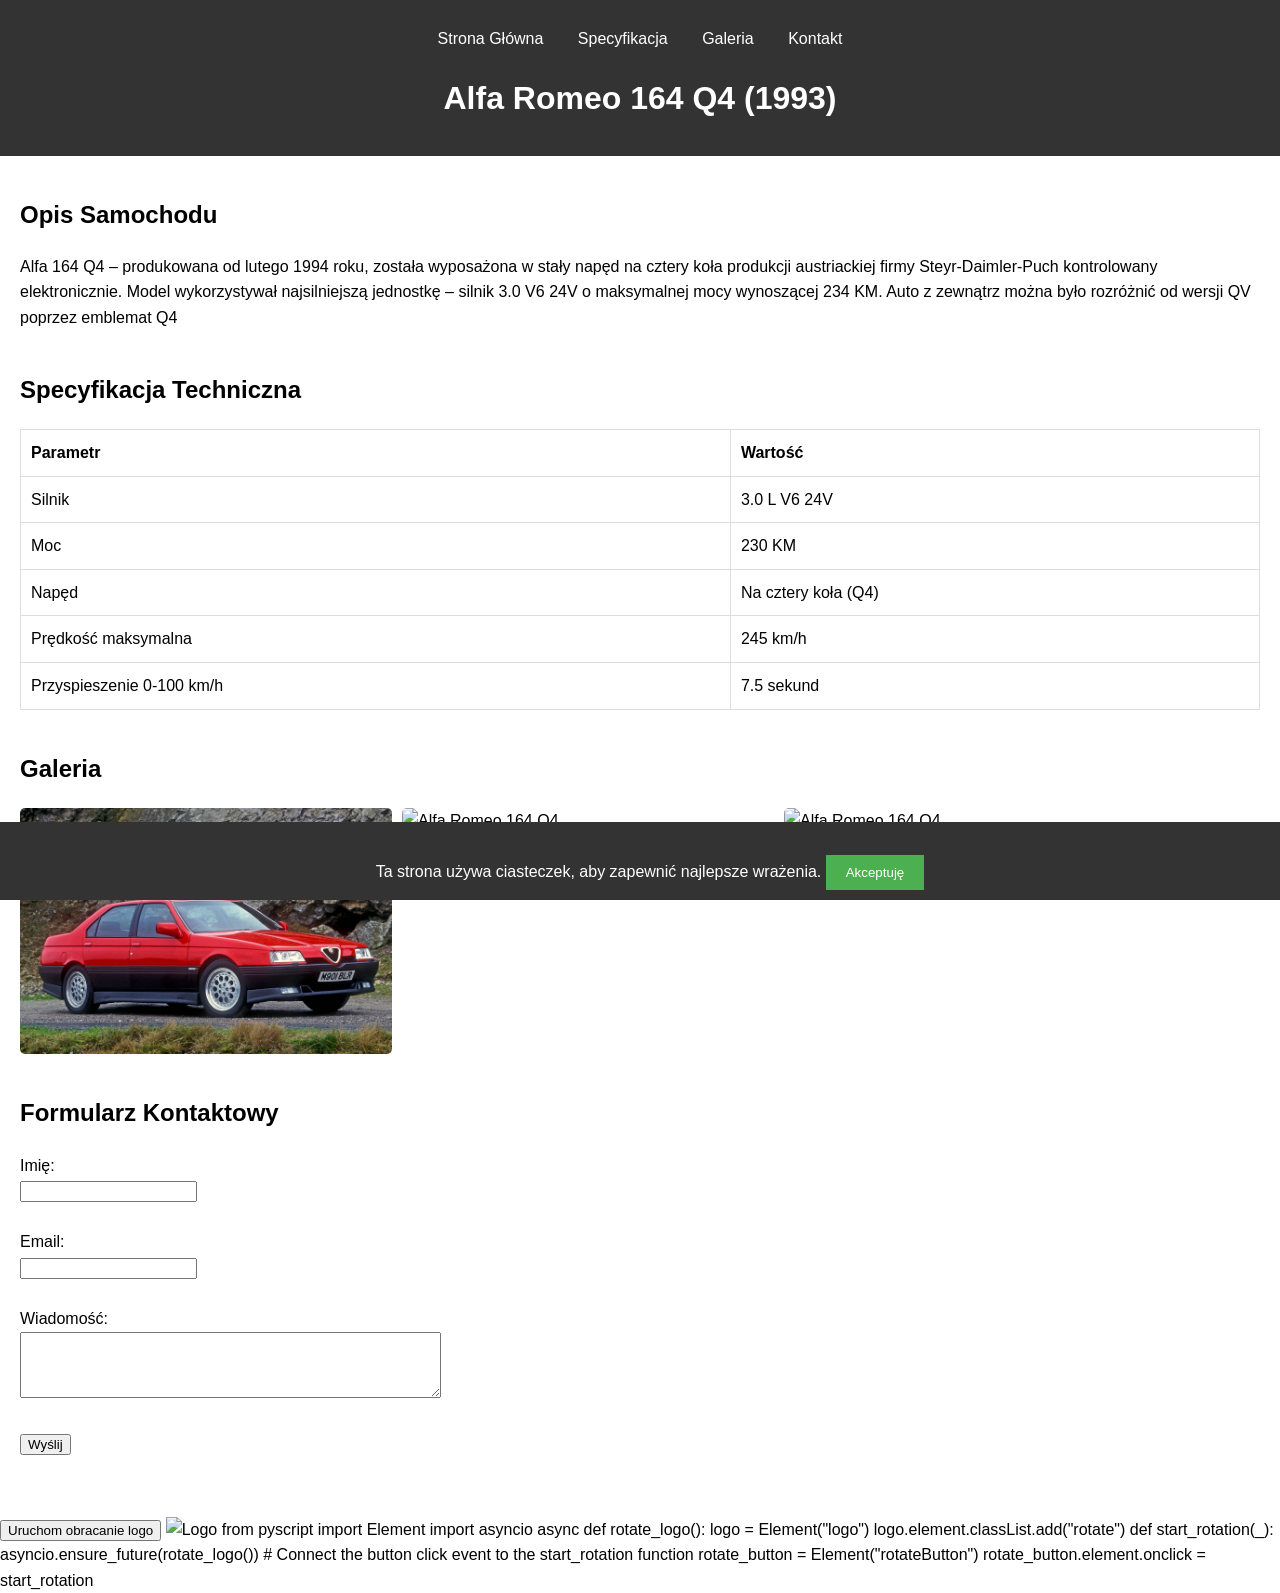
==== index.html @ 93567e5d "Update index.html" ====
<!DOCTYPE html>
<html lang="pl">
<head>
    <meta charset="UTF-8">
    <meta name="viewport" content="width=device-width, initial-scale=1.0">
    <title>Alfa Romeo 164 Q4 (1993)</title>
    <link rel="stylesheet" href="css/style.css">
    <link rel="icon" href="logo.ico" type="image/x-icon">
    <link rel="stylesheet" href="https://pyscript.net/latest/pyscript.css" />
    <script defer src="https://pyscript.net/latest/pyscript.js"></script>
    <style>
        /* Custom Cursor */
        body {
            cursor: url('path/to/your/cursor.cur'), auto;
        }

        /* Image Highlighting */
        .gallery img {
            transition: transform 0.3s ease, box-shadow 0.3s ease;
        }

        .gallery img:hover {
            transform: scale(1.05);
            box-shadow: 0 4px 8px rgba(0, 0, 0, 0.3);
        }
        /* Rotating Logo */
        .rotate {
            animation: spin 2s linear infinite;
        }
        @keyframes spin {
            from {
                transform: rotate(0deg);
            }
            to {
                transform: rotate(360deg);
            }
        }

        /* Styling for the logo */
        #logo {
            width: 100px;
            height: 100px;
            transition: transform 0.3s;
        }
    </style>
</head>
<body>
    <header>
        <nav>
            <ul class="menu">
                <li><a href="#home">Strona Główna</a></li>
                <li><a href="#specs">Specyfikacja</a></li>
                <li><a href="#gallery">Galeria</a></li>
                <li><a href="#contact">Kontakt</a></li>
            </ul>
        </nav>
        <h1>Alfa Romeo 164 Q4 (1993)</h1>
    </header>

    <audio id="background-audio" loop>
        <source src="silnik.mp3" type="audio/mpeg">
        Your browser does not support the audio element.
    </audio>

    <script>
        function acceptCookieConsent() {
            document.getElementById("cookieConsent").style.display = "none";
            localStorage.setItem("cookieConsent", "true");
        }

        if (localStorage.getItem("cookieConsent") === "true") {
            document.getElementById("cookieConsent").style.display = "none";
        }

        window.onload = function() {
            var audio = document.getElementById('background-audio');
            audio.play();
        }
    </script>

    <main>
        <section id="home">
            <h2>Opis Samochodu</h2>
            <p>Alfa 164 Q4 – produkowana od lutego 1994 roku, została wyposażona w stały napęd na cztery koła produkcji austriackiej firmy Steyr-Daimler-Puch kontrolowany elektronicznie. Model wykorzystywał najsilniejszą jednostkę – silnik 3.0 V6 24V o maksymalnej mocy wynoszącej 234 KM. Auto z zewnątrz można było rozróżnić od wersji QV poprzez emblemat Q4</p>
        </section>

        <section id="specs">
            <h2>Specyfikacja Techniczna</h2>
            <table>
                <tr>
                    <th>Parametr</th>
                    <th>Wartość</th>
                </tr>
                <tr>
                    <td>Silnik</td>
                    <td>3.0 L V6 24V</td>
                </tr>
                <tr>
                    <td>Moc</td>
                    <td>230 KM</td>
                </tr>
                <tr>
                    <td>Napęd</td>
                    <td>Na cztery koła (Q4)</td>
                </tr>
                <tr>
                    <td>Prędkość maksymalna</td>
                    <td>245 km/h</td>
                </tr>
                <tr>
                    <td>Przyspieszenie 0-100 km/h</td>
                    <td>7.5 sekund</td>
                </tr>
            </table>
        </section>

        <section id="gallery">
            <h2>Galeria</h2>
            <div class="gallery">
                <img src="alfa1.jpg" alt="Alfa Romeo 164 Q4">
                <img src="alfa2.jpg" alt="Alfa Romeo 164 Q4">
                <img src="alfa3.jpg" alt="Alfa Romeo 164 Q4">
            </div>
        </section>

        <section id="contact">
            <h2>Formularz Kontaktowy</h2>
            <form action="#" method="post">
                <label for="name">Imię:</label><br>
                <input type="text" id="name" name="name"><br><br>
                <label for="email">Email:</label><br>
                <input type="email" id="email" name="email"><br><br>
                <label for="message">Wiadomość:</label><br>
                <textarea id="message" name="message" rows="4" cols="50"></textarea><br><br>
                <input type="submit" value="Wyślij">
            </form>
        </section>
    </main>

    <div class="cookie-consent" id="cookieConsent">
        Ta strona używa ciasteczek, aby zapewnić najlepsze wrażenia. <button onclick="acceptCookieConsent()">Akceptuję</button>
    </div>

    <footer>
        <p>&copy; 2025 Strona poświęcona Alfa Romeo 164 Q4</p>
    </footer>
    <button id="rotateButton">Uruchom obracanie logo</button>
    <img id="logo" src="path/to/your/logo.png" alt="Logo">

    <py-script>
        from pyscript import Element
        import asyncio

        async def rotate_logo():
            logo = Element("logo")
            logo.element.classList.add("rotate")

        def start_rotation(_):
            asyncio.ensure_future(rotate_logo())

        # Connect the button click event to the start_rotation function
        rotate_button = Element("rotateButton")
        rotate_button.element.onclick = start_rotation
    </py-script>
</body>
</html>
---- css/style.css ----
body {
    font-family: Arial, sans-serif;
    margin: 0;
    padding: 0;
    line-height: 1.6;
}

header {
    background-color: #333;
    color: #fff;
    padding: 10px 0;
    text-align: center;
}

nav ul.menu {
    list-style-type: none;
    padding: 0;
}

nav ul.menu li {
    display: inline;
    margin: 0 15px;
}

nav ul.menu li a {
    color: #fff;
    text-decoration: none;
}

main {
    padding: 20px;
}

section {
    margin-bottom: 40px;
}

table {
    width: 100%;
    border-collapse: collapse;
    margin-top: 20px;
}

table, th, td {
    border: 1px solid #ddd;
}

th, td {
    padding: 10px;
    text-align: left;
}

.gallery {
    display: flex;
    flex-wrap: wrap;
    gap: 10px;
}

.gallery img {
    width: 30%;
    height: auto;
    border-radius: 5px;
}

footer {
    background-color: #333;
    color: #fff;
    text-align: center;
    padding: 10px 0;
    position: fixed;
    width: 100%;
    bottom: 0;
}
.cookie-consent {
    position: fixed;
    bottom: 0;
    left: 0;
    width: 100%;
    background-color: #333;
    color: #fff;
    padding: 10px;
    text-align: center;
    z-index: 1000;
}
.cookie-consent button {
    background-color: #4CAF50;
    color: white;
    border: none;
    padding: 10px 20px;
    cursor: pointer;
}
.cookie-consent button:hover {
    background-color: #45a049;
}
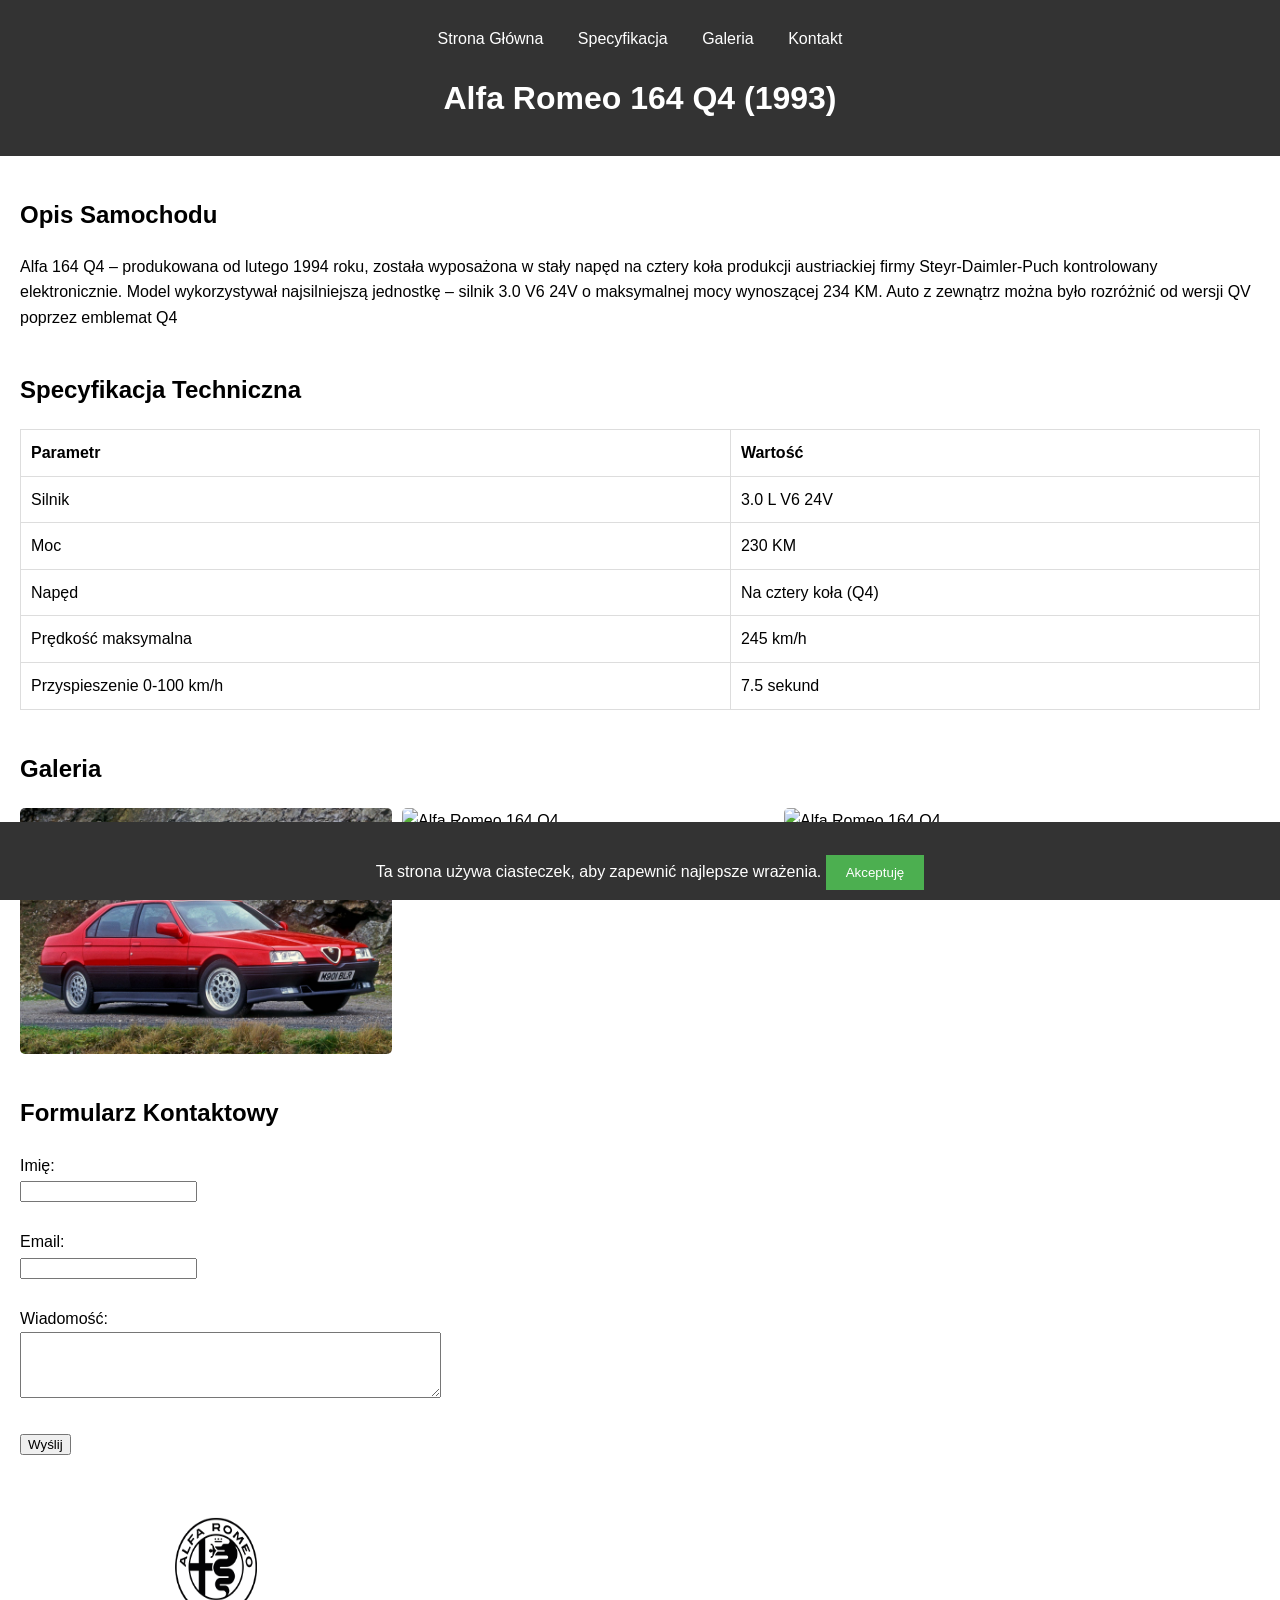
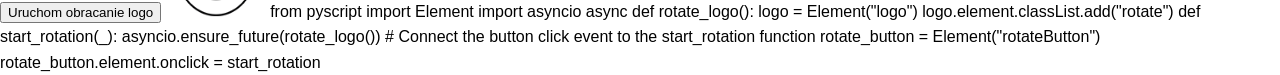
==== commit be93221a: "Update index.html" ====
--- a/index.html
+++ b/index.html
@@ -145,7 +145,7 @@
         <p>&copy; 2025 Strona poświęcona Alfa Romeo 164 Q4</p>
     </footer>
     <button id="rotateButton">Uruchom obracanie logo</button>
-    <img id="logo" src="path/to/your/logo.png" alt="Logo">
+    <img id="logo" src="logo-kopia.png" alt="Logo">
 
     <py-script>
         from pyscript import Element
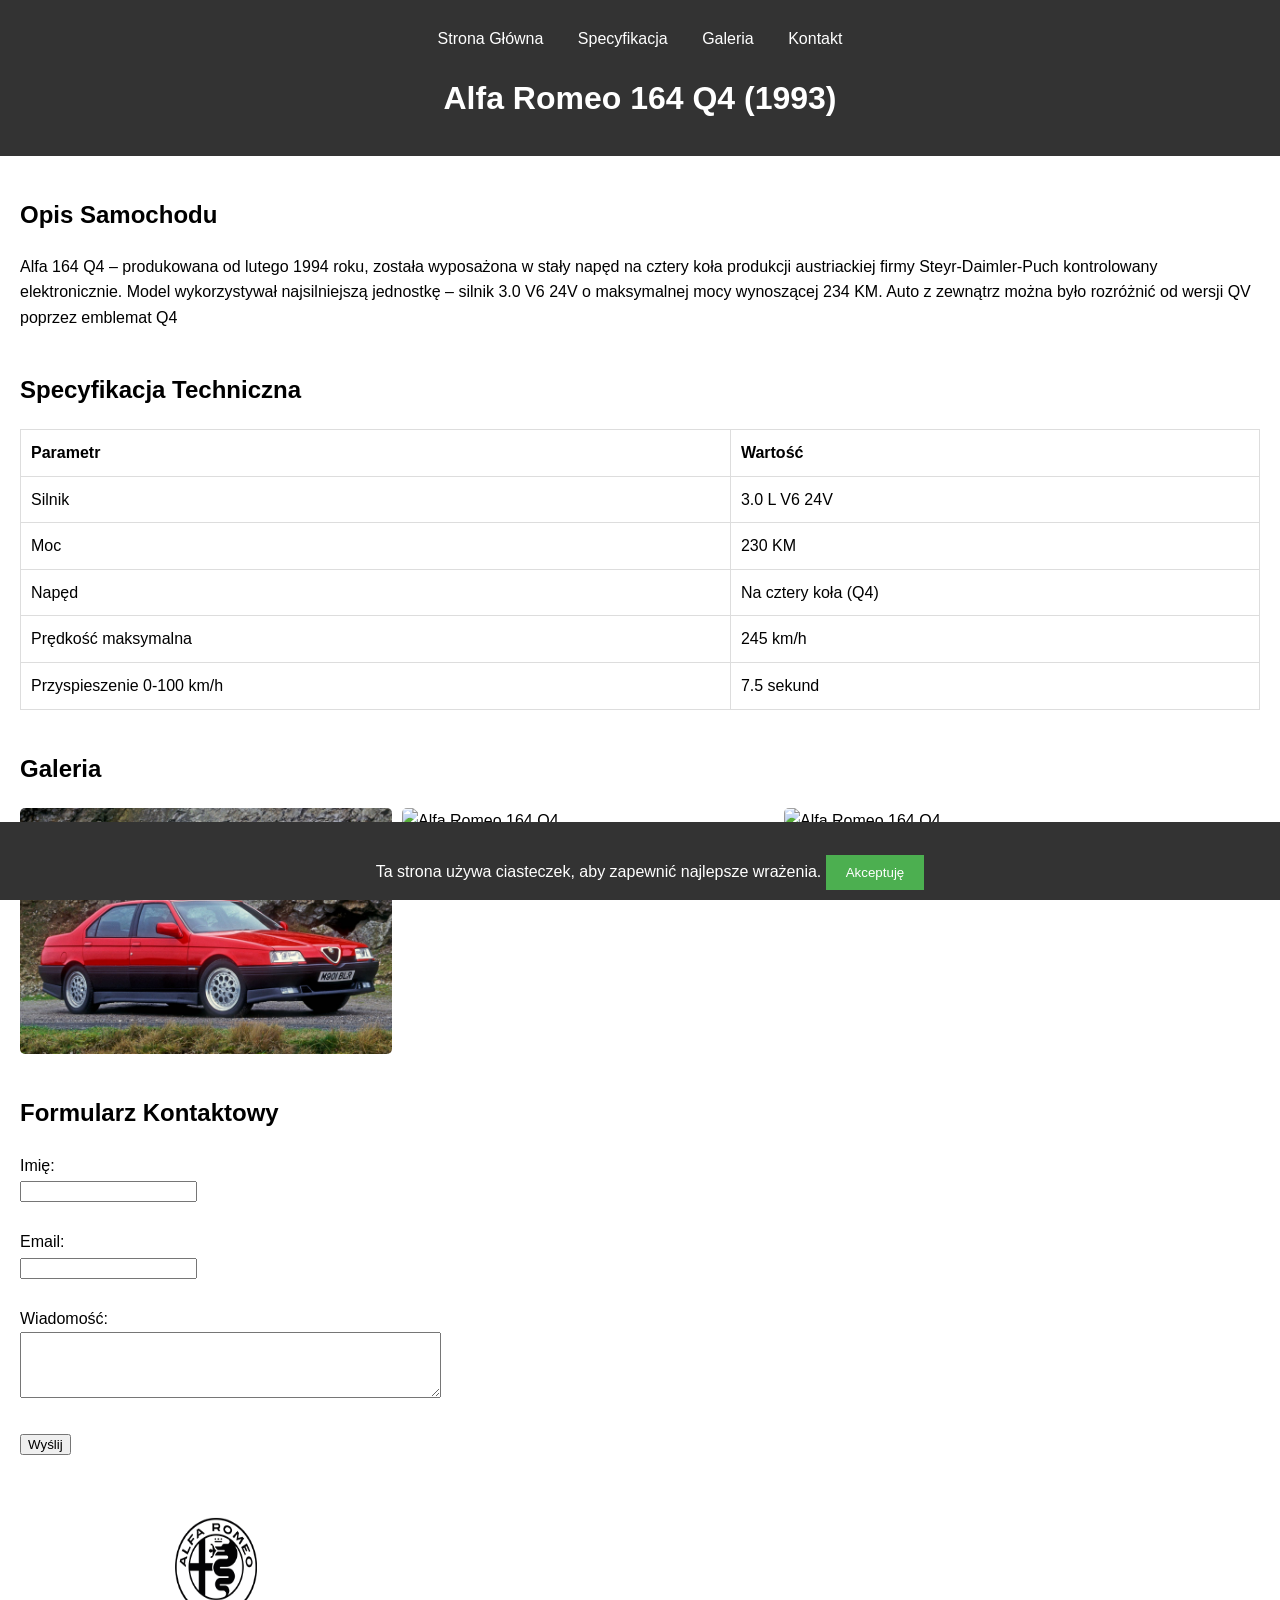
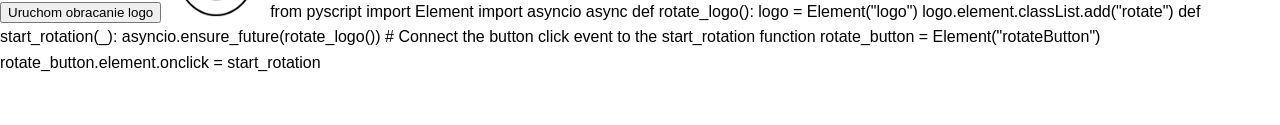
==== commit 5902a494: "update" ====
--- a/index.html
+++ b/index.html
@@ -9,11 +9,6 @@
     <link rel="stylesheet" href="https://pyscript.net/latest/pyscript.css" />
     <script defer src="https://pyscript.net/latest/pyscript.js"></script>
     <style>
-        /* Custom Cursor */
-        body {
-            cursor: url('path/to/your/cursor.cur'), auto;
-        }
-
         /* Image Highlighting */
         .gallery img {
             transition: transform 0.3s ease, box-shadow 0.3s ease;
@@ -23,10 +18,12 @@
             transform: scale(1.05);
             box-shadow: 0 4px 8px rgba(0, 0, 0, 0.3);
         }
+
         /* Rotating Logo */
         .rotate {
             animation: spin 2s linear infinite;
         }
+
         @keyframes spin {
             from {
                 transform: rotate(0deg);
@@ -41,6 +38,11 @@
             width: 100px;
             height: 100px;
             transition: transform 0.3s;
+        }
+
+        /* Add more space at the bottom */
+        body {
+            padding-bottom: 50px; /* Adjust the value as needed */
         }
     </style>
 </head>
@@ -68,13 +70,14 @@
             localStorage.setItem("cookieConsent", "true");
         }
 
-        if (localStorage.getItem("cookieConsent") === "true") {
-            document.getElementById("cookieConsent").style.display = "none";
-        }
-
         window.onload = function() {
             var audio = document.getElementById('background-audio');
             audio.play();
+
+            // Check if the user has already accepted cookies
+            if (localStorage.getItem("cookieConsent") === "true") {
+                document.getElementById("cookieConsent").style.display = "none";
+            }
         }
     </script>
 
@@ -144,6 +147,7 @@
     <footer>
         <p>&copy; 2025 Strona poświęcona Alfa Romeo 164 Q4</p>
     </footer>
+
     <button id="rotateButton">Uruchom obracanie logo</button>
     <img id="logo" src="logo-kopia.png" alt="Logo">
 
@@ -164,3 +168,4 @@
     </py-script>
 </body>
 </html>
+ 
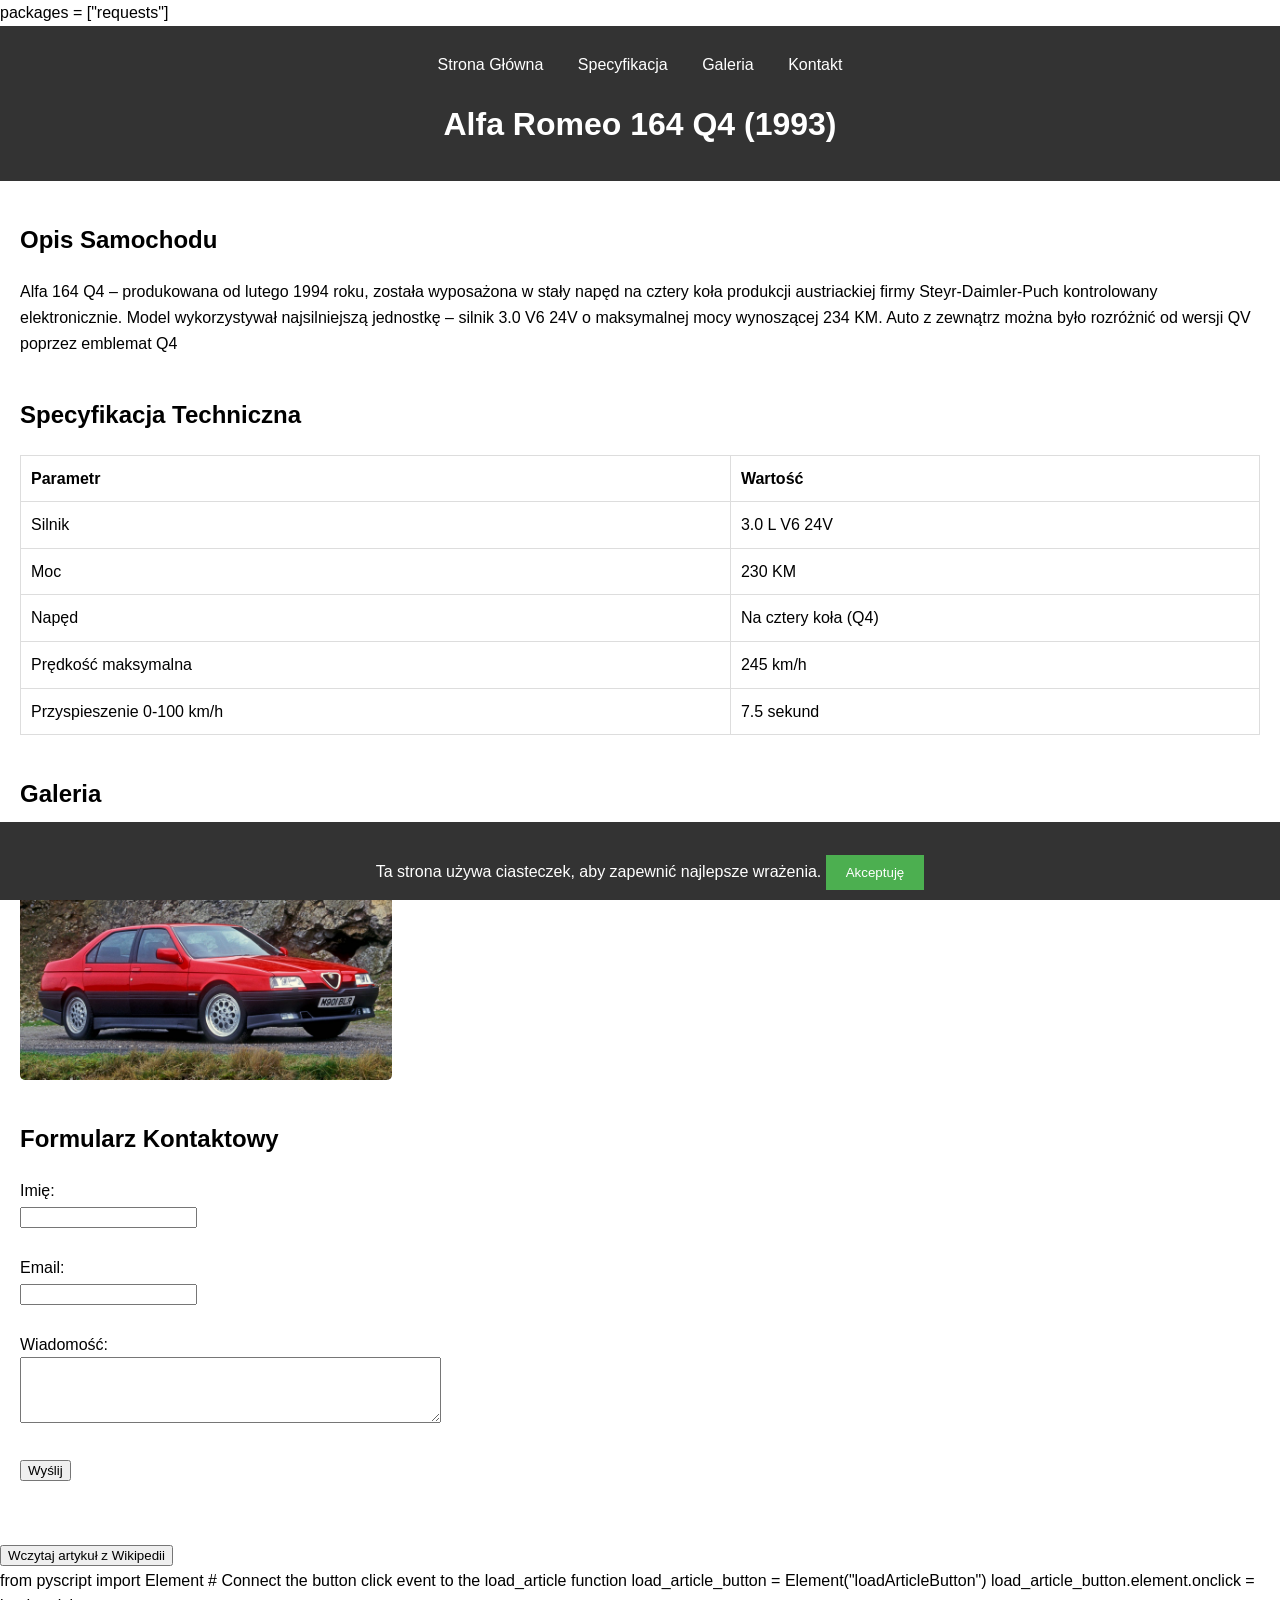
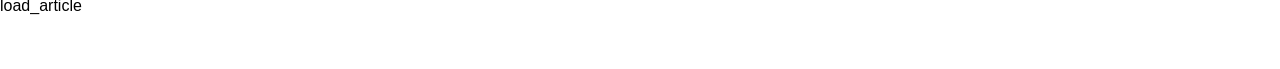
==== commit 3cf34545: "plik 2" ====
--- a/index.html
+++ b/index.html
@@ -8,6 +8,9 @@
     <link rel="icon" href="logo.ico" type="image/x-icon">
     <link rel="stylesheet" href="https://pyscript.net/latest/pyscript.css" />
     <script defer src="https://pyscript.net/latest/pyscript.js"></script>
+    <py-config>
+        packages = ["requests"]
+    </py-config>
     <style>
         /* Image Highlighting */
         .gallery img {
@@ -148,24 +151,16 @@
         <p>&copy; 2025 Strona poświęcona Alfa Romeo 164 Q4</p>
     </footer>
 
-    <button id="rotateButton">Uruchom obracanie logo</button>
-    <img id="logo" src="logo-kopia.png" alt="Logo">
+    <button id="loadArticleButton">Wczytaj artykuł z Wikipedii</button>
+    <div id="articleContent"></div>
 
+    <py-script src="wikipedia_loader.py"></py-script>
     <py-script>
         from pyscript import Element
-        import asyncio
 
-        async def rotate_logo():
-            logo = Element("logo")
-            logo.element.classList.add("rotate")
-
-        def start_rotation(_):
-            asyncio.ensure_future(rotate_logo())
-
-        # Connect the button click event to the start_rotation function
-        rotate_button = Element("rotateButton")
-        rotate_button.element.onclick = start_rotation
+        # Connect the button click event to the load_article function
+        load_article_button = Element("loadArticleButton")
+        load_article_button.element.onclick = load_article
     </py-script>
 </body>
 </html>
- 
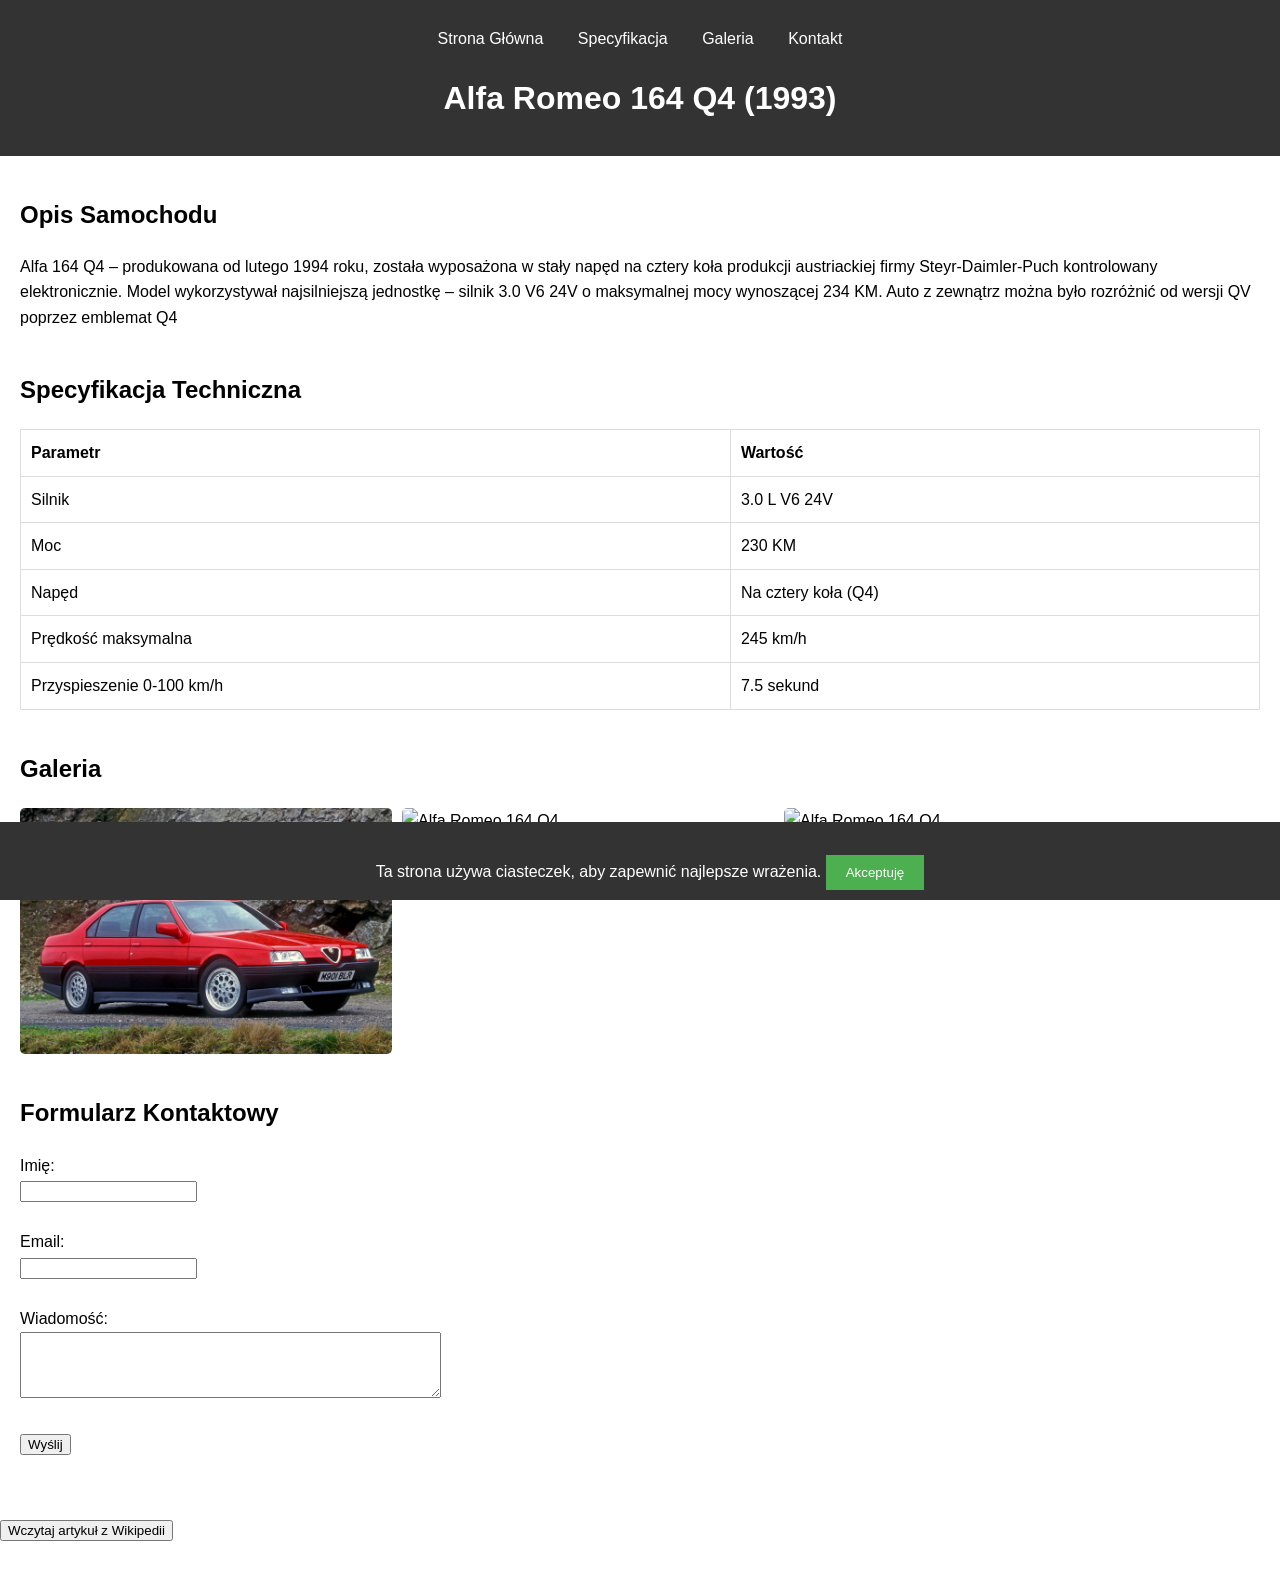
==== commit c0675fb0: "dad" ====
--- a/index.html
+++ b/index.html
@@ -6,11 +6,6 @@
     <title>Alfa Romeo 164 Q4 (1993)</title>
     <link rel="stylesheet" href="css/style.css">
     <link rel="icon" href="logo.ico" type="image/x-icon">
-    <link rel="stylesheet" href="https://pyscript.net/latest/pyscript.css" />
-    <script defer src="https://pyscript.net/latest/pyscript.js"></script>
-    <py-config>
-        packages = ["requests"]
-    </py-config>
     <style>
         /* Image Highlighting */
         .gallery img {
@@ -20,27 +15,6 @@
         .gallery img:hover {
             transform: scale(1.05);
             box-shadow: 0 4px 8px rgba(0, 0, 0, 0.3);
-        }
-
-        /* Rotating Logo */
-        .rotate {
-            animation: spin 2s linear infinite;
-        }
-
-        @keyframes spin {
-            from {
-                transform: rotate(0deg);
-            }
-            to {
-                transform: rotate(360deg);
-            }
-        }
-
-        /* Styling for the logo */
-        #logo {
-            width: 100px;
-            height: 100px;
-            transition: transform 0.3s;
         }
 
         /* Add more space at the bottom */
@@ -80,6 +54,18 @@
             // Check if the user has already accepted cookies
             if (localStorage.getItem("cookieConsent") === "true") {
                 document.getElementById("cookieConsent").style.display = "none";
+            }
+        }
+
+        async function loadArticle() {
+            const url = "https://pl.wikipedia.org/api/rest_v1/page/summary/Alfa_Romeo_164";
+            try {
+                const response = await fetch(url);
+                const data = await response.json();
+                const articleContent = `<h2>${data.title}</h2><p>${data.extract}</p>`;
+                document.getElementById("articleContent").innerHTML = articleContent;
+            } catch (error) {
+                console.error("Error fetching the article:", error);
             }
         }
     </script>
@@ -151,16 +137,7 @@
         <p>&copy; 2025 Strona poświęcona Alfa Romeo 164 Q4</p>
     </footer>
 
-    <button id="loadArticleButton">Wczytaj artykuł z Wikipedii</button>
+    <button id="loadArticleButton" onclick="loadArticle()">Wczytaj artykuł z Wikipedii</button>
     <div id="articleContent"></div>
-
-    <py-script src="wikipedia_loader.py"></py-script>
-    <py-script>
-        from pyscript import Element
-
-        # Connect the button click event to the load_article function
-        load_article_button = Element("loadArticleButton")
-        load_article_button.element.onclick = load_article
-    </py-script>
 </body>
 </html>
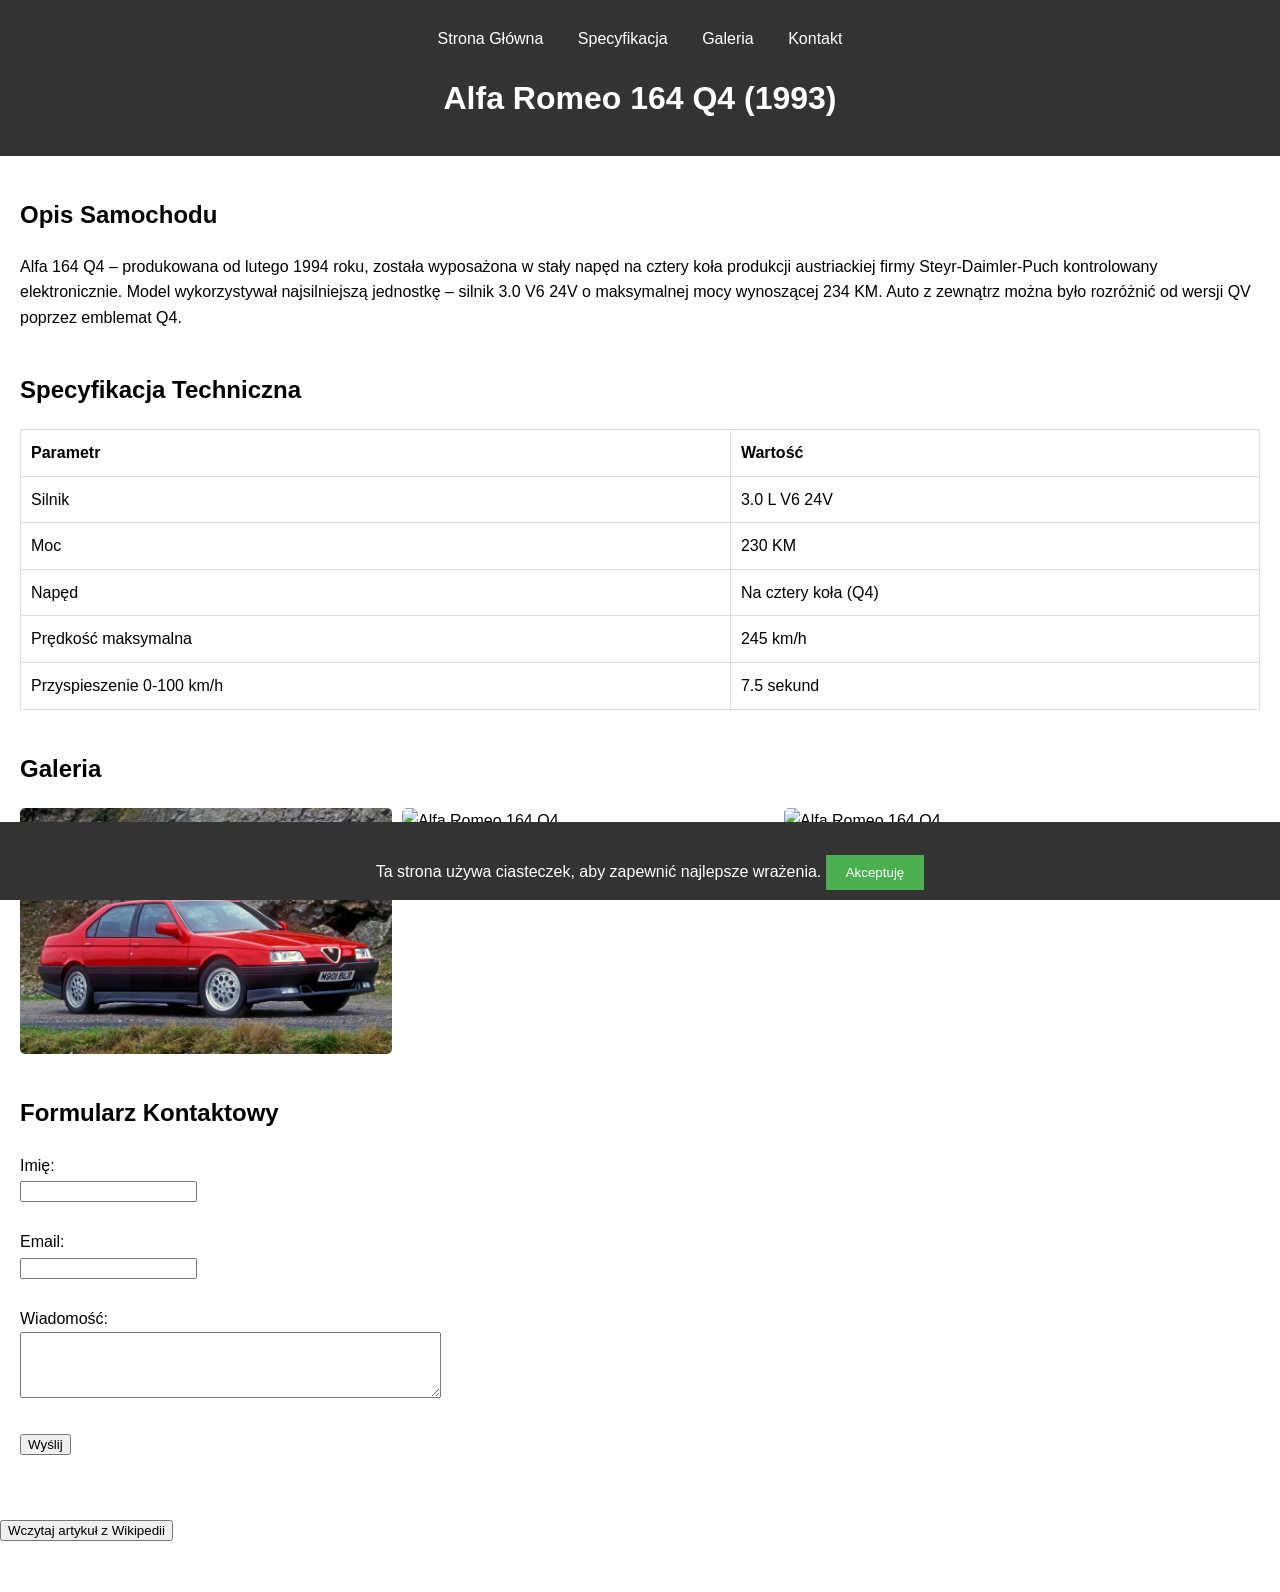
==== commit 77cd761c: "Update index.html" ====
--- a/index.html
+++ b/index.html
@@ -21,6 +21,31 @@
         body {
             padding-bottom: 50px; /* Adjust the value as needed */
         }
+
+        /* Cookie Consent Styling */
+        .cookie-consent {
+            display: none;
+            position: fixed;
+            bottom: 0;
+            left: 0;
+            width: 100%;
+            background-color: #333;
+            color: #fff;
+            padding: 10px;
+            text-align: center;
+        }
+
+        .cookie-consent button {
+            background-color: #4CAF50;
+            color: white;
+            border: none;
+            padding: 10px 20px;
+            cursor: pointer;
+        }
+
+        .cookie-consent button:hover {
+            background-color: #45a049;
+        }
     </style>
 </head>
 <body>
@@ -38,7 +63,7 @@
 
     <audio id="background-audio" loop>
         <source src="silnik.mp3" type="audio/mpeg">
-        Your browser does not support the audio element.
+        Twoja przeglądarka nie obsługuje elementu audio.
     </audio>
 
     <script>
@@ -52,8 +77,8 @@
             audio.play();
 
             // Check if the user has already accepted cookies
-            if (localStorage.getItem("cookieConsent") === "true") {
-                document.getElementById("cookieConsent").style.display = "none";
+            if (localStorage.getItem("cookieConsent") !== "true") {
+                document.getElementById("cookieConsent").style.display = "block";
             }
         }
 
@@ -65,7 +90,7 @@
                 const articleContent = `<h2>${data.title}</h2><p>${data.extract}</p>`;
                 document.getElementById("articleContent").innerHTML = articleContent;
             } catch (error) {
-                console.error("Error fetching the article:", error);
+                console.error("Błąd podczas pobierania artykułu:", error);
             }
         }
     </script>
@@ -73,7 +98,7 @@
     <main>
         <section id="home">
             <h2>Opis Samochodu</h2>
-            <p>Alfa 164 Q4 – produkowana od lutego 1994 roku, została wyposażona w stały napęd na cztery koła produkcji austriackiej firmy Steyr-Daimler-Puch kontrolowany elektronicznie. Model wykorzystywał najsilniejszą jednostkę – silnik 3.0 V6 24V o maksymalnej mocy wynoszącej 234 KM. Auto z zewnątrz można było rozróżnić od wersji QV poprzez emblemat Q4</p>
+            <p>Alfa 164 Q4 – produkowana od lutego 1994 roku, została wyposażona w stały napęd na cztery koła produkcji austriackiej firmy Steyr-Daimler-Puch kontrolowany elektronicznie. Model wykorzystywał najsilniejszą jednostkę – silnik 3.0 V6 24V o maksymalnej mocy wynoszącej 234 KM. Auto z zewnątrz można było rozróżnić od wersji QV poprzez emblemat Q4.</p>
         </section>
 
         <section id="specs">
@@ -119,11 +144,11 @@
             <h2>Formularz Kontaktowy</h2>
             <form action="#" method="post">
                 <label for="name">Imię:</label><br>
-                <input type="text" id="name" name="name"><br><br>
+                <input type="text" id="name" name="name" required><br><br>
                 <label for="email">Email:</label><br>
-                <input type="email" id="email" name="email"><br><br>
+                <input type="email" id="email" name="email" required><br><br>
                 <label for="message">Wiadomość:</label><br>
-                <textarea id="message" name="message" rows="4" cols="50"></textarea><br><br>
+                <textarea id="message" name="message" rows="4" cols="50" required></textarea><br><br>
                 <input type="submit" value="Wyślij">
             </form>
         </section>
@@ -141,3 +166,4 @@
     <div id="articleContent"></div>
 </body>
 </html>
+
